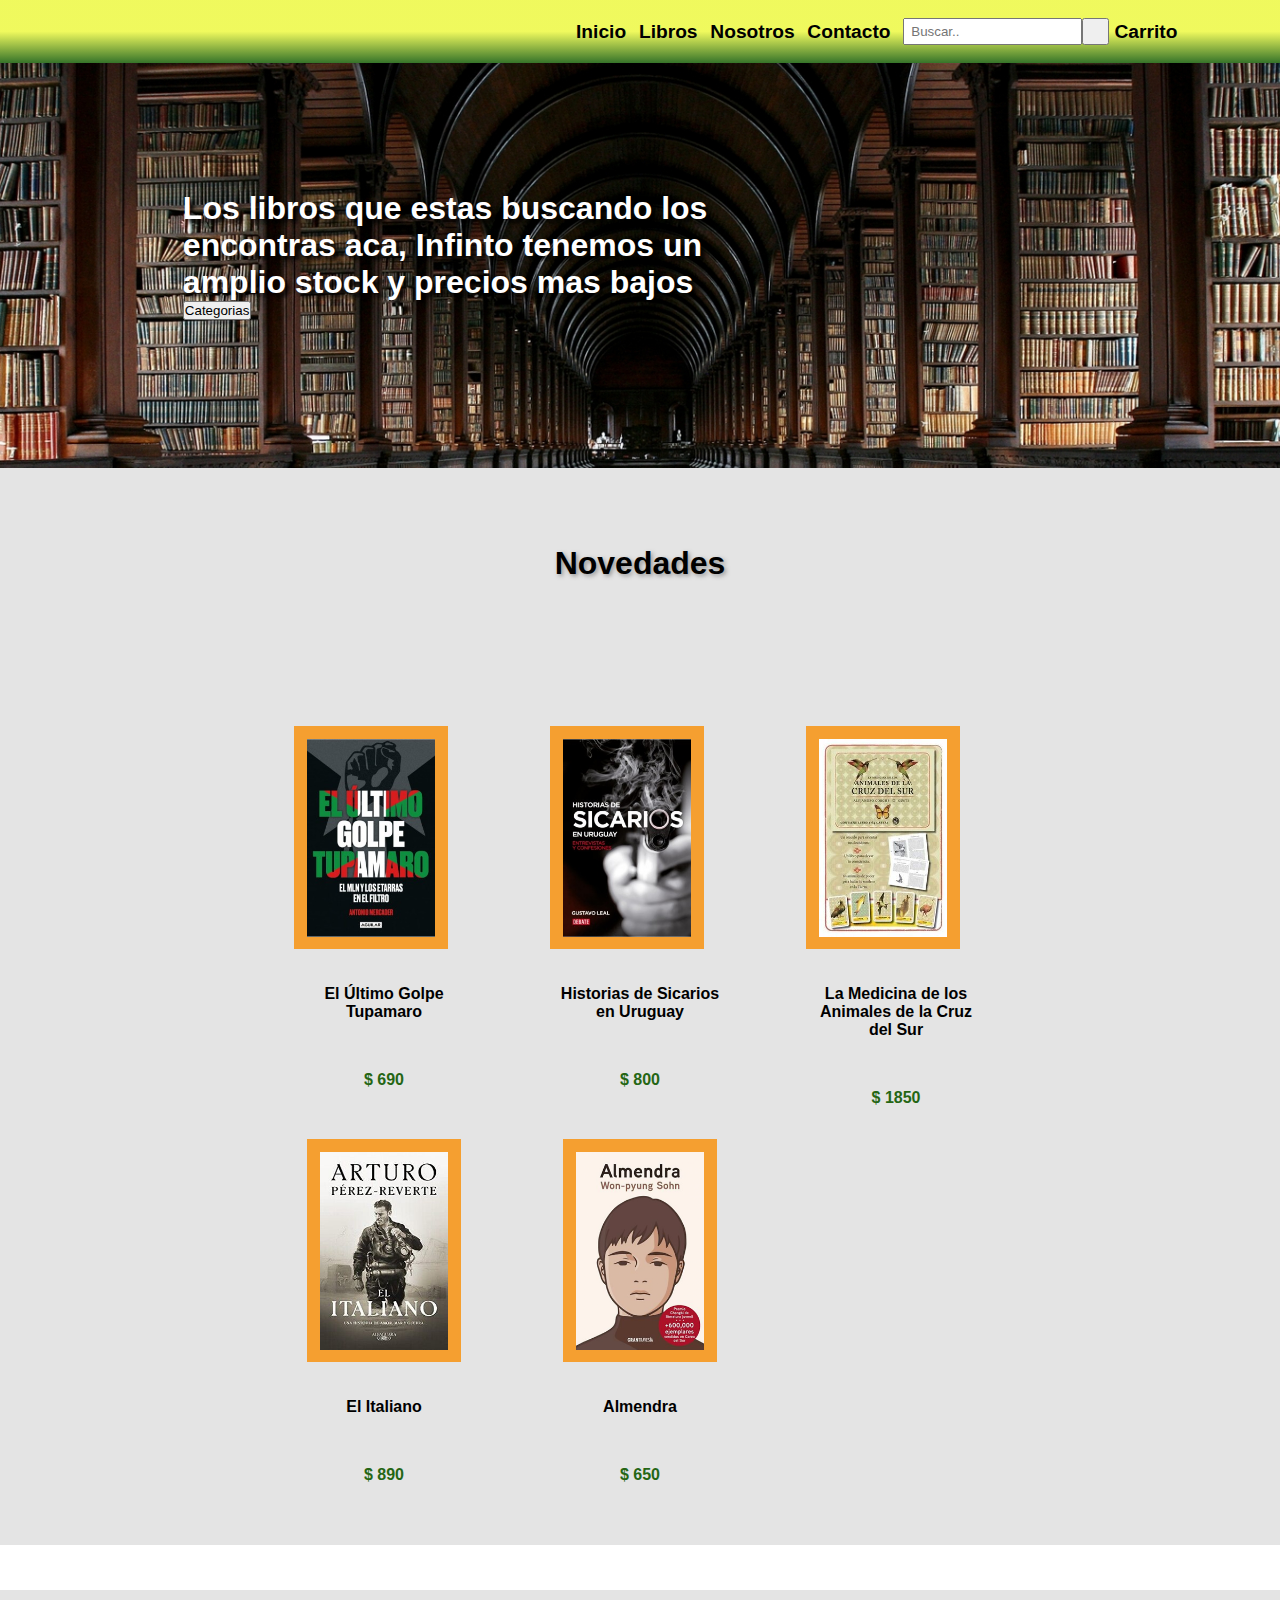
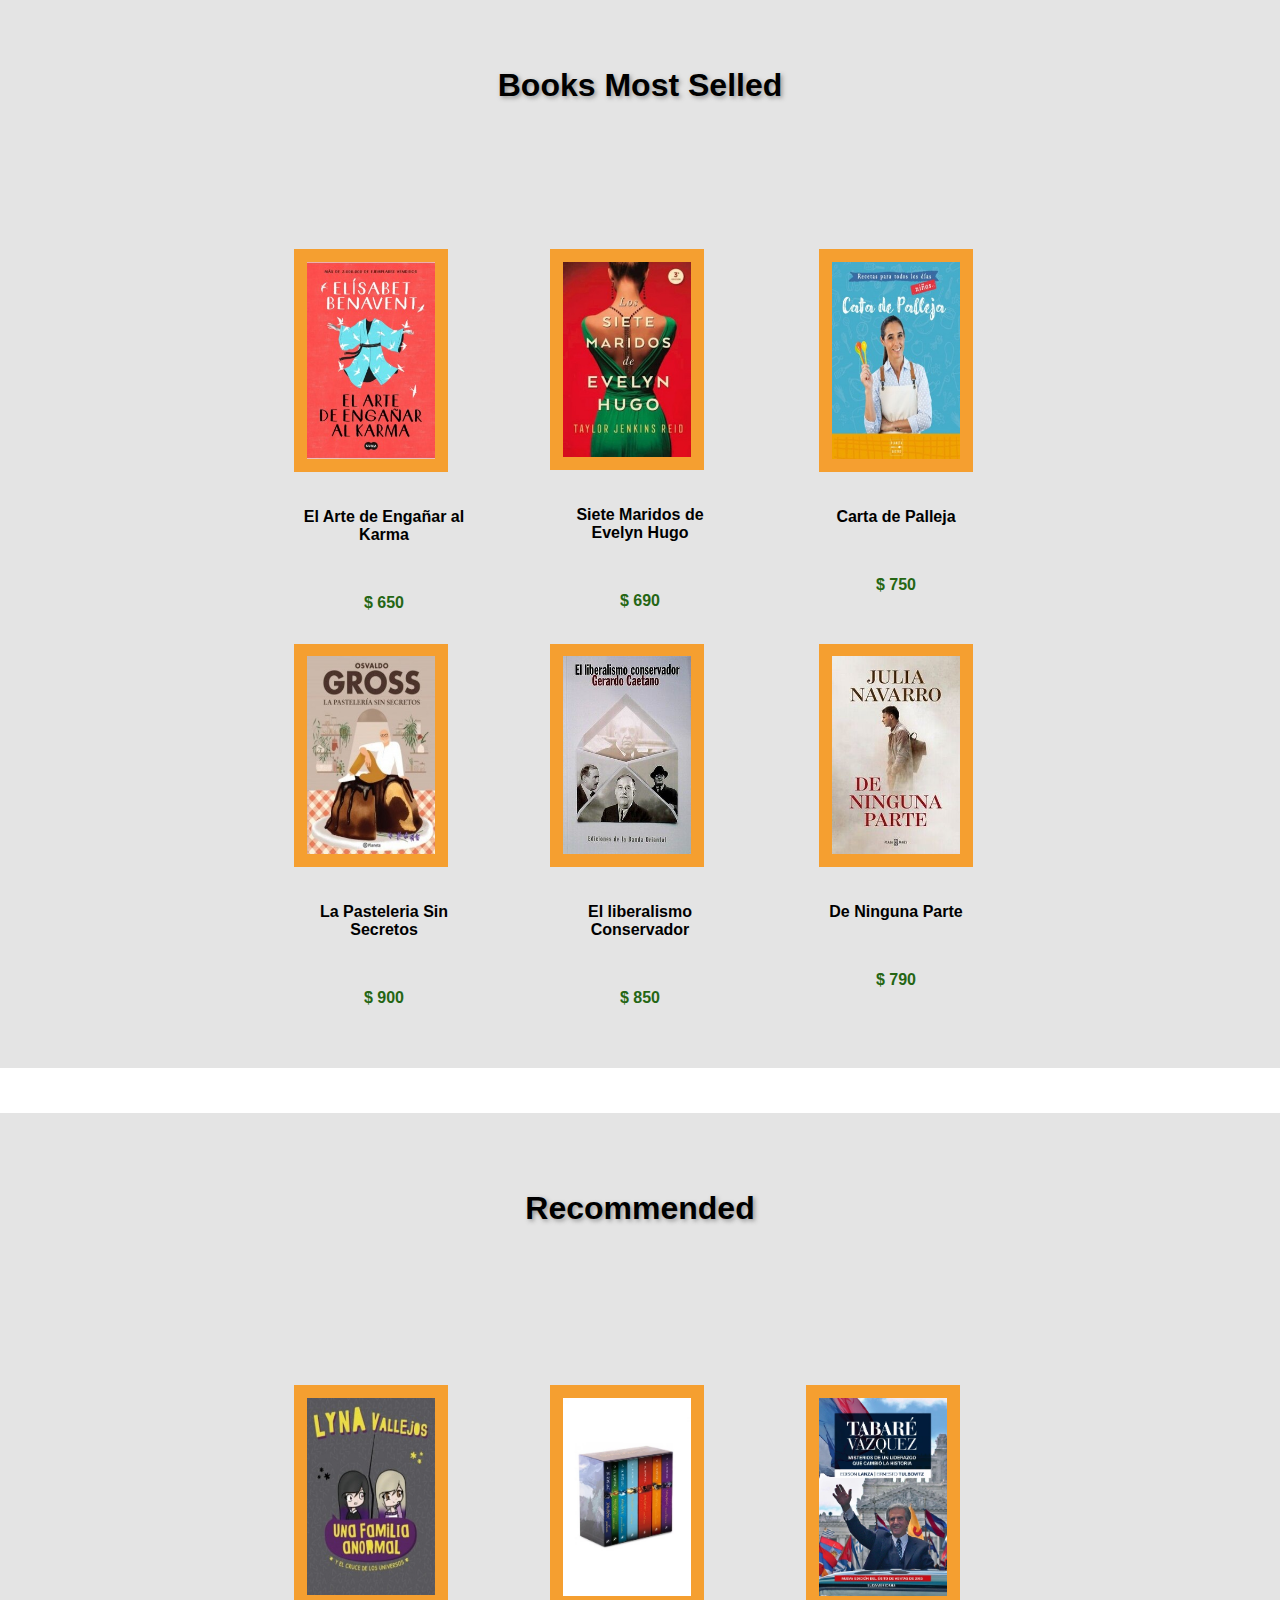
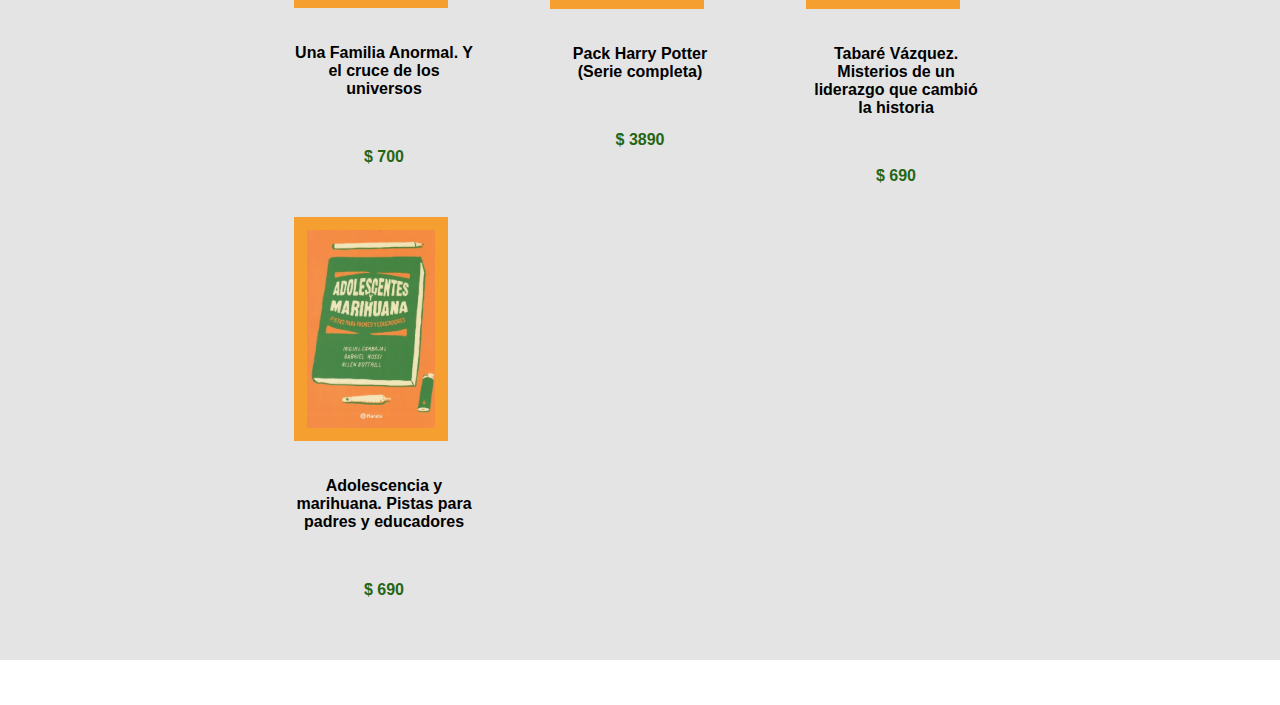
==== proyecto/index.html @ 517b2b52 "Update index.html" ====
<!DOCTYPE html>
<html lang="en">
    <head>
        <meta charset="UTF-8">
        <meta http-equiv="X-UA-Compatible" content="IE=edge">
        <meta name="viewport" content="width=device-width, initial-scale=1.0">
        <title>Libreria Infinito</title>
        <link rel="stylesheet" href="css/styles.css">


    </head>

    <body>
       
        <header>
            <nav  >
               <div id="container">
                    <a id="inicio"  href="">Inicio</a>
                    
                        <ul id="libros" href="">Libros 
                            <li> <a id="historia"  href="">Historia</a> </li>
                            <li> <a id="ciencia"   href="">Ciencias</a></li>
                            <li> <a id="musica"   href="">Musica</a></li>
                            <li> <a id="infantiles"   href="">Infantiles</a></li>
                            <li> <a id="arte"   href="">Arte</a></li>
                            <li> <a id="manga"  href="">Manga</a></li>
                        </ul>
                    <a id="nosotros" href="">Nosotros</a>
                    <a id="contacto" href="">Contacto</a>
                    <a id="carrito" href="">Carrito</a>

                    <input type="text" placeholder="Buscar.."name="" id="search-bar">
                    <button class="btn-srch"type="submit"></button>
                </div>
            </nav>
        
        </header>

        <main>

            <div> 
                <h1> Los libros que estas buscando los encontras aca, Infinto tenemos un amplio stock y precios mas bajos </h1>
                 <button id="categorias">Categorias</button>              
            </div>

        </main>

        <section id="new"  >
                    <h1 >Novedades</h1>

                    <div id="books-holder-new" >

                        <!-- <div id="book-1">
                            <img class="pad-style"  src="./miniaturas/libro1.jpg" alt="">
                            <br>
                            <span class="titulo"> libro 1 </span>
                        </div>
                     
                        <div id="book-2">
                            <img class="pad-style" src="./miniaturas/libro2.jpg" alt="" >
                            <br>
                            <span class="titulo"> libro 2 </span>
                        </div>
                        
                        <div id="book-3">
                            <img class="pad-style"  src="./miniaturas/libro3.jpg" alt="">
                            <br>
                            <span class="titulo"> libro 3 </span>
                        </div>

                        <div id="book-4">
                            <img class="pad-style" src="./miniaturas/libro4.jpg" alt="">
                            <br>
                            <span class="titulo"> libro 4 </span>
                        </div>
                        <div id="book-5">
                            <img  class="pad-style" src="./miniaturas/libro3.jpg" alt="">
                            <br>
                            <span class="titulo"> libro 3 </span>
                        </div>-->
                    </div>  
              

            
        </section>

        <section id="books-most">
             
                <h1 id="title-most"class="titulos">Books Most Selled</h1>

                <div id="books-holder-most" >
                    <!-- <div id="book-1">
                        <img class="pad-style"  src="./miniaturas/libro4.jpg" alt="">
                        <br>
                        <span class="titulo"> libro 4 </span>
                    </div>
                   
                    <div id="book-2">
                        <img  class="pad-style" src="./miniaturas/libro5.jpg" alt="" >
                        <br>
                        <span class="titulo"> libro 5 </span>
                    </div>
                   

                    <div id="book-3">
                        <img class="pad-style" src="./libro6.jpg" alt="">
                        <br>
                        <span class="titulo" > libro 6 </span>
                    </div>

                    <div id="book-4">
                        <img class="pad-style" src="./miniaturas/libro7.jpg" alt="">
                        <br>
                        <span class="titulo" > libro 7 </span>
                    </div> -->
                </div>
        </section>

        <section id="books-recommended" class="text"> 

            <h1 class="titulos">Recommended</h1>
            
            <div id="books-holder-recommended">

                <!-- <div  id="book-1" >
                    <img  class="pad-style" src="./miniaturas/libro4.jpg" alt="">
                    <br>
                    <span class="titulo" > libro 4 </span>
                </div>
               
                <div id="book-2">
                    <img  class="pad-style" src="./miniaturas/libro5.jpg" alt="" >
                    <br>
                    <span class="titulo"> libro 5 </span>
                </div>
               

                <div id="book-3" >
                    <img  class="pad-style" src="./libro6.jpg" alt="">
                    <br>
                    <span class="titulo"> libro 6 </span>
                </div>

                <div id="book-4" >
                    <img class="pad-style" src="./miniaturas/libro7.jpg" alt="">
                    <br>
                    <span class="titulo"> libro 7 </span>
                </div> -->
            </div>
        </section>


<script src="js/libros.js"></script>

<script>

const librosHolderNew = document.getElementById('books-holder-new');
const librosHolderMost = document.getElementById('books-holder-most')
const librosHolderRecommended = document.getElementById('books-holder-recommended')

librosHolderNew.innerHTML="";
librosHolderMost.innerHTML="";
librosHolderRecommended.innerHTML="";




  // id, titulo, descripcion, categoria, precio, stock
let libros =[
    new Libro(1, 'El Último Golpe Tupamaro','lorem ipsum','Historia Nacional',690,10,'newBook'),
    new Libro(2, 'El Arte de Engañar al Karma','lorem ipsum','Auto-ayuda',650,10,'mostSelledBook'),
    new Libro(3, 'Historias de Sicarios en Uruguay','lorem ipsum','Historia Nacional',800,20,'newBook'),
    new Libro(4, 'Siete Maridos de Evelyn Hugo','lorem ipsum','Drama',690,10,'mostSelledBook'),
    new Libro(5, 'Una Familia Anormal. Y el cruce de los universos','lorem ipsum','Juvenil/infantil',700,15,'recommendedBook'),
    new Libro(6, 'Carta de Palleja','lorem ipsum','Gastronomia',750,8,'mostSelledBook'),
    new Libro(7,'La Pasteleria Sin Secretos','lorem ipsum','Reposteria',900,8,'mostSelledBook'),
    new Libro(8,'El liberalismo Conservador','lorem ipsum','Historia Nacional',850,14,'mostSelledBook'),
    new Libro(9,'De Ninguna Parte','lorem ipsum','Narrativa',790,8,'mostSelledBook'),
    new Libro(10,'Pack Harry Potter (Serie completa)','La colección completa de los libros de Harry Potter'+ 'la saga más mágica de todos los tiempos.','Fantasía',3890,5,'recommendedBook'),
    new Libro(11,'Tabaré Vázquez. Misterios de un liderazgo que cambió la historia','La reedición actualizada de un libro fundamental para conocer la historia de uno de los líderes'+'políticos más importantes de las últimas décadas.','Biografia',690,10,'recommendedBook'),
    new Libro(12,'Adolescencia y marihuana. Pistas para padres y educadores','¿Qué pasa cuando los adolescentes consumen marihuana?','Ensayo',690,8,'recommendedBook'),
    new Libro(13,'La Medicina de los Animales de la Cruz del Sur','Un oráculo para orientar tus decisiones. Un libro para elevar tu conciencia'+'64 animales para poder hallar tu sendero en la Tierra.','Oraculo',1850,4,'newBook'),
    new Libro(14,'El Italiano','La Nueva Novela de Arturo Pérez-Reverte','Novela',890,12,'newBook'),
    new Libro(15,'Almendra','Una novela breve y lacerante en la que solo la empatía puede llevar a la esperanza.','Novela',650,8,'newBook'),

] 


  
  

     let librosNew= libros.filter(Libro => Libro.seccion =='newBook' )
            librosNew.forEach(librosNew => {
                librosHolderNew.innerHTML += librosNew.asInnerHTMLForBooks()}) 
            
        
       
         
    let librosMost= libros.filter(Libro => Libro.seccion =='mostSelledBook')
            librosMost.forEach(librosMost => {
                librosHolderMost.innerHTML += librosMost.asInnerHTMLForBooks()})


    let librosRecommended= libros.filter(Libro => Libro.seccion=='recommendedBook')
            librosRecommended.forEach(librosRecommended => {
                librosHolderRecommended.innerHTML += librosRecommended.asInnerHTMLForBooks()}) 


</script>

    </body>


</html>
---- proyecto/css/styles.css ----
* {
    margin: 0px;
    padding: 0px;
    box-sizing: border-box;
    font-family:'open sans', sans-serif;

}

body{

   width: 100%;
   height: 100%;

}

header{

    width: 100vw;
    height: 9vh;

    background-size: contain ;
    background: linear-gradient(180deg,rgba(236, 248, 60, 0.829)50% , rgb(54, 116, 42));


}

nav{
    float: right;
    display: grid;
    justify-items: center;
    width:90vw;
    height: 9vh;
    }


#inicio,#libros,#nosotros,#contacto,#carrito, ul li >a{


    color: black;
    font-weight: 600  ;

    text-decoration:none !important;
    list-style-type: none;
    text-align: center;

 }                     





 .titulo {
    color: black;
    font-weight:bold;
    text-align: center;

 }


#inicio{
   grid-column:2;
   grid-row: 2;
   align-self: center;
}

 #libros {

    grid-column: 3;
    grid-row: 2;
    align-self: center;
    display: block;
}
#nosotros{
    grid-column: 4;
    grid-row: 2;
    align-self: center;
    }

#contacto{
    grid-column: 5;
    grid-row: 2;
    align-self: center;
    }

 #search-bar{

     width: 14rem;
     padding: 6px;
     grid-column: 7 ;
     grid-row: 2;
     justify-self: flex-end;

    }

 .btn-srch{

     width: 2rem;
     height: 2rem;
     grid-column:8 ;
     grid-row: 2;                   
     align-self: center;

    }

 #carrito{
    grid-column: 9;
    grid-row: 2;
    align-self: center;

    }    

main {

    height: 57vh;
    width: 100vw;
    display: grid;
    grid-template-columns: 1fr 3fr 2fr  1fr;
    grid-template-rows: 5fr 8fr 3fr  ;
    color:#fff;
    background-image: url("images/background.jpg");
    background-repeat:no-repeat;
    background-attachment: fixed;
    background-position: center;






}

main > div {

    grid-row: 2;
    grid-column: 2 / span 1;

}



main  div >h1  {
     font-size: 2.5vw ;
     text-shadow: 4px 4px 4px black;
}

#container{
    height: 9vh;
    width: 80vw;
    display: grid;
    grid-template-columns: 2fr repeat(4, 1fr)  1.5fr 2fr 2rem .8fr;
    grid-template-rows: 1.5rem 2rem 1.5rem;
    position:relative ;

}

ul#libros > li {

    max-height: 0px;
    position: absolute;
    overflow: hidden;

}


ul#libros:hover #cat {


    overflow: visible;
    position: absolute;
    max-height: 800px;
    background-color: rgba(189, 163, 115, 0.76);
    padding: 8px 8px;
    border-color: 2px  black ;
    opacity: 0.9;
}


section{

height: auto;
width: 100vw; 
margin-bottom: 5vh;
}

#new {
   display: grid;
   grid-template-rows:1fr 4fr;
    padding: 5vh 20vw 5vh;                   
    background-color: #e4e4e4;                       


 }

 #books-holder-new {
    display: grid;
   grid-template-columns: repeat(5,1fr);
   justify-items: center;


 }


   div .titulo {
     display: grid;
     justify-items: center;
     margin: 1.5rem;

     max-width: 7vw;
     font-size: 1rem;

     } 

     div > .Precio{
        display: grid;
        justify-items: center;
        margin: 1rem 1.5rem ;

        max-width: 7vw;
        color: rgb(37, 102, 20);
        font-weight: 700;
        text-shadow:2px 2px 6px 2px, black ;
     }



#books-most{
    display: grid;
    grid-template-rows: 1fr 4fr;
    padding: 5vh 20vw 5vh;                       
    background-color: #e4e4e4;                       


}

#books-holder-most {
display: grid;
   grid-template-columns: repeat(5,1fr);
   justify-items: center;

}


#books-recommended{
    display: grid;
    grid-template-rows:1fr 4fr;
    padding: 5vh 20vw 5vh;                    
    background-color: #e4e4e4;                       

}
#books-holder-recommended {
    display: grid;
    grid-template-columns: repeat(5,1fr);
    justify-items: center;

}




div  > img {


height: auto;
width: 10vw;
padding: 1vw ;
background-color: rgb(245, 159, 48);


}
img{
width: 240px;
height: 370px;
}


.pad-style:hover{
transition: .2s;
box-shadow: 5px 10px 5px 5px rgba(110, 110, 110, 0.438);
}




section > h1{
    padding: 1vh 0vh;

    padding-top: 2rem ;
    margin-bottom: 1rem;
    text-align:center;
    text-shadow: 2px 2px 4px #4e4e4e81;

}





@media (max-width: 1300px ) {

            header{

                width: 100vw;
                height: 7vh;

                background-size: contain;}

                nav{
                                       
                    width:90vw;
                    height: 7vh;
                    }

            #container{
                height: 7vh;
                width: 20vw;
                
                grid-template-columns: 2fr repeat(4, 1fr)  1.5fr 2fr 2rem .8fr;
                grid-template-rows: 2vh 3vh 2vh;
                
                position:relative ;


            }
            #inicio,#libros,#nosotros,#contacto,#carrito, ul li >a{


                color: black;
                font-weight: 600;
                font-size: 1.5vw;

                text-decoration:none !important;
                list-style-type: none;
                text-align: center;
                margin-right: 1vw;

             }                     

            #search-bar{

                width: 14vw;
                padding: 6px;
                grid-column: 7 ;
                grid-row: 2;
                justify-self: flex-end;

               }

            .btn-srch{

                width: 3vh;
                height: 3vh;
                grid-column:8 ;
                grid-row: 2;                   
                align-self: center;

               }



            main{
                height: 45vh;
                background-image: url("images/back.jpg");
                background-position:bottom ;
                background-size:auto;
                background-attachment:fixed;
            }

             main  div >h1  {
                font-size: 2.5vw ;
                text-shadow: 4px 4px 4px black;
                 }


            div  >img {
                    height: auto;
                    width: 10vw;
                    padding: 1vw ;
                    background-color: rgb(245, 159, 48);

                    margin:1rem;


                }

            #books-holder-new {
                display: grid;
               grid-template-columns: repeat(3,1fr);
               justify-items: center;


             }




            #books-holder-most {
                display: grid;
                grid-template-columns: repeat(3,1fr);
                justify-items: center;

            }



            #books-holder-recommended {
                display: grid;
                grid-template-columns: repeat(3,1fr);
                justify-items: center;

            }

            div .titulo {
                display: grid;
                justify-items: center;

                margin:1rem;
                max-width: 14vw;
                font-size: 1rem;

                } 

            div > .Precio{
                   display: grid;
                   justify-items: center;
                   margin-bottom: 1rem;
                   
                   max-width: 15vw;
                   color: rgb(37, 102, 20);
                   font-weight: 700;
                   text-shadow:2px 2px 6px 2px, black ;
                }
                div  > img {


                    height: auto;
                    width: 12vw;
                    padding: 1vw ;
                    background-color: rgb(245, 159, 48);


                }
}

@media (max-width: 700px) {

    header{

        width: 100vw;
        height: 4vh;

        background-size: contain;
    }

        nav{
            float: right;
            width:150vw;
            height: 4vh;
            }

    #container{
        height: 9vh;
        width: 20vw;
        display: grid;
        grid-template-columns: 2fr repeat(4, 1fr)  1.5fr 2fr 2rem .8fr;
        grid-template-rows: 1vh 2vh 1vh;
        position:relative ;


    }
    #inicio,ul#libros,#nosotros,#contacto,#carrito, ul li >a{


        color: black;
        font-weight: 600;
        font-size: 2.5vw;

        text-decoration:none ;
        list-style-type: none;
        text-align: center;
        margin-right: 2vw;

     }                     

    #search-bar{

        width: 14vw;
        padding: 6px;
        grid-column: 7 ;
        grid-row: 2;
        justify-self: flex-end;

       }

    .btn-srch{

        width: 2vh;
        height: 2vh;
        grid-column:8 ;
        grid-row: 2;                   
        align-self: center;

       }



    main{
        height: 35vh;
        width: 100vw;
        background-image: url("images/bkg-t.jpg");
        background-position:top ;
        background-size:auto;
        background-attachment:fixed;
    }
    main  div >h1  {
        font-size: 3.5vw ;
        text-shadow: 4px 4px 4px black;
   }

    section{

        height: auto;
        width: 100vw; 
        margin-bottom: 2vh;
       }

       section > h1{
        padding: 1vh 0vh;

        padding-top: 1rem ;

        text-align:center;
        text-shadow: 2px 2px 4px #4e4e4e81;

    }

    #new{
        grid-template-rows:.7fr 4fr !important;
        padding: 0;
    }


    #books-most{
        grid-template-rows:.7fr 4fr !important;
    }
    #books-recommended{
        grid-template-rows:.7fr 4fr !important;
    }
    #books-holder-new {
       display: grid;
       grid-template-columns: repeat(2,1fr);
       justify-items: center;


     }



    #books-holder-most {
    display: grid;
       grid-template-columns: repeat(2,1fr);
       justify-items: center;

    }



    #books-holder-recommended {
        display: grid;
        grid-template-columns: repeat(2,1fr);
        justify-items: center;

    }

    div  > img {


        height: auto;
        width: 20vw;
        margin-left: 1rem;
        padding: 1vw ;
        background-color: rgb(245, 159, 48);


    }
    div .titulo {
        display: grid;
        justify-items: center;
        margin-bottom: .5rem;

        max-width: 20vw;
        font-size: .8rem;

        } 


        div > .Precio{
           display: grid;
           justify-items: center;
           margin-bottom: 1rem;
           margin-left: 1.5rem;
           max-width: 20vw;
           color: rgb(37, 102, 20);
           font-weight: 700;
           text-shadow:2px 2px 6px 2px, black ;
        }

}
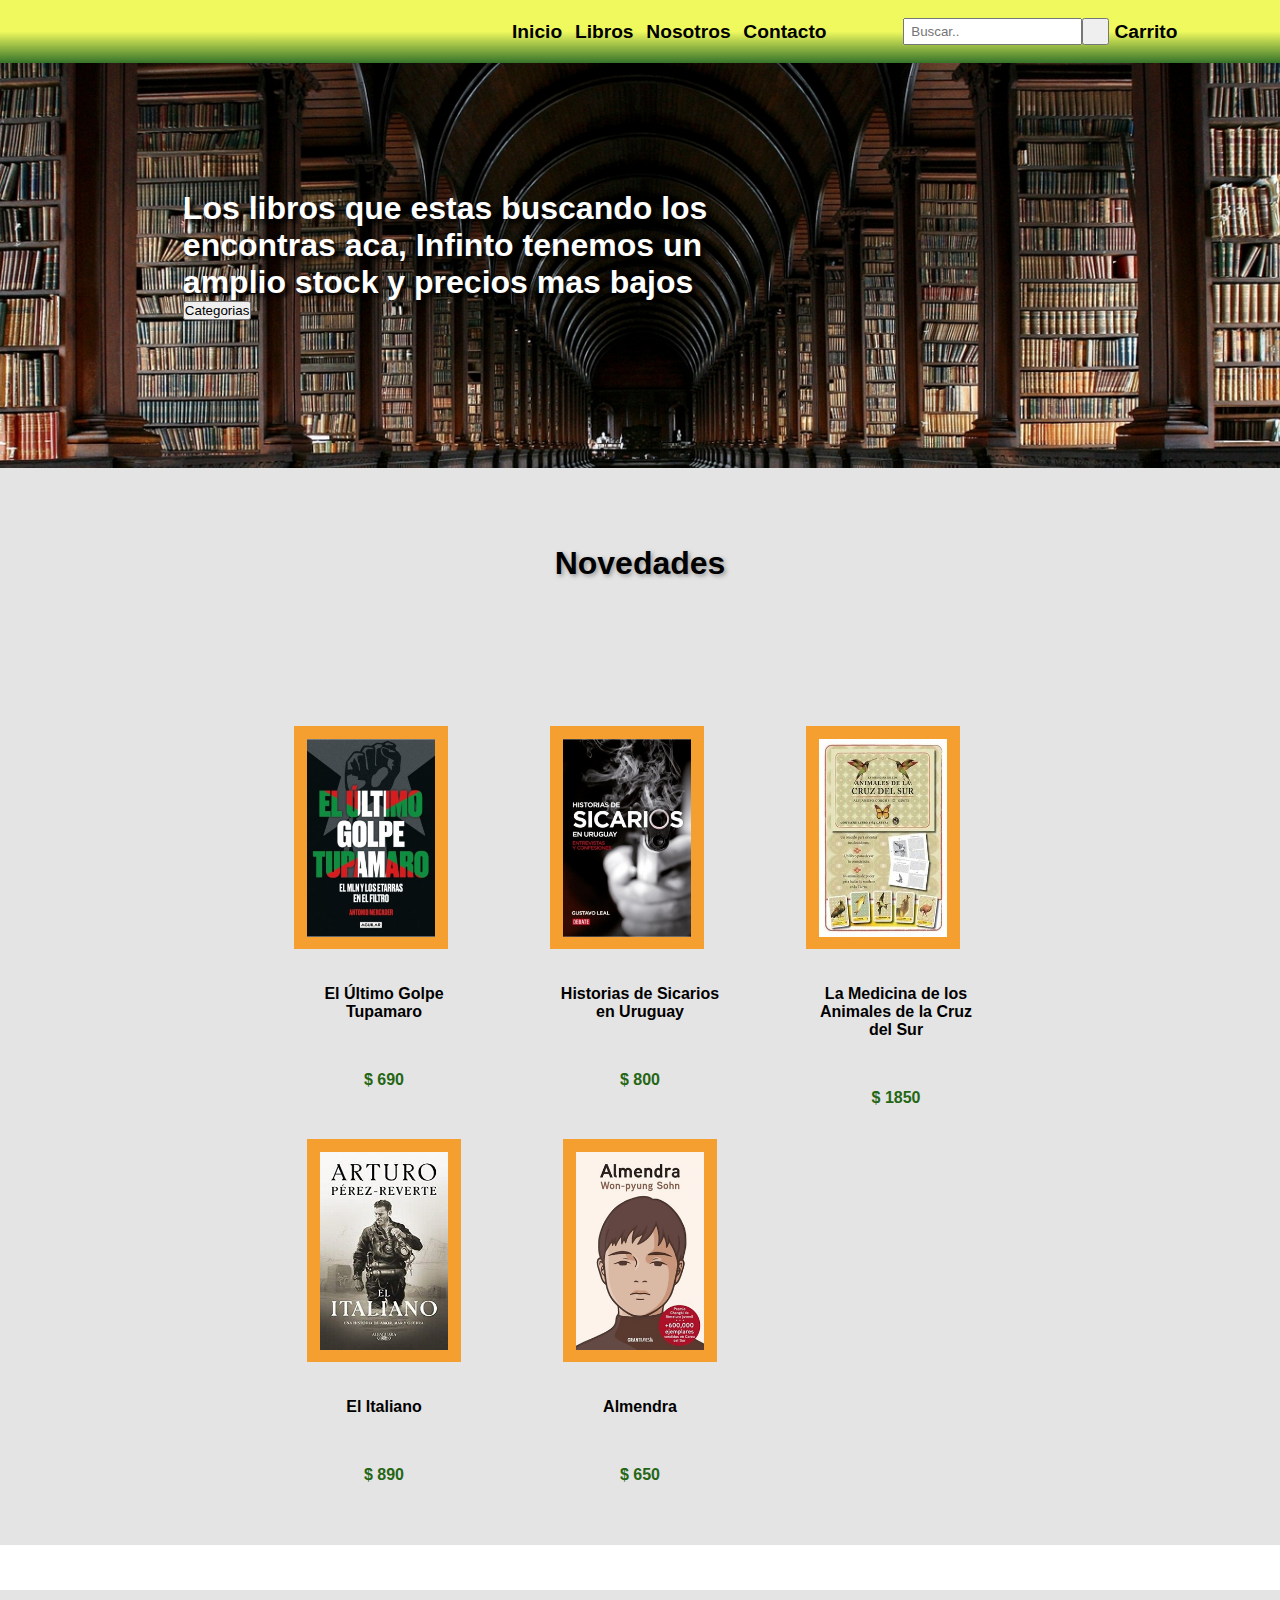
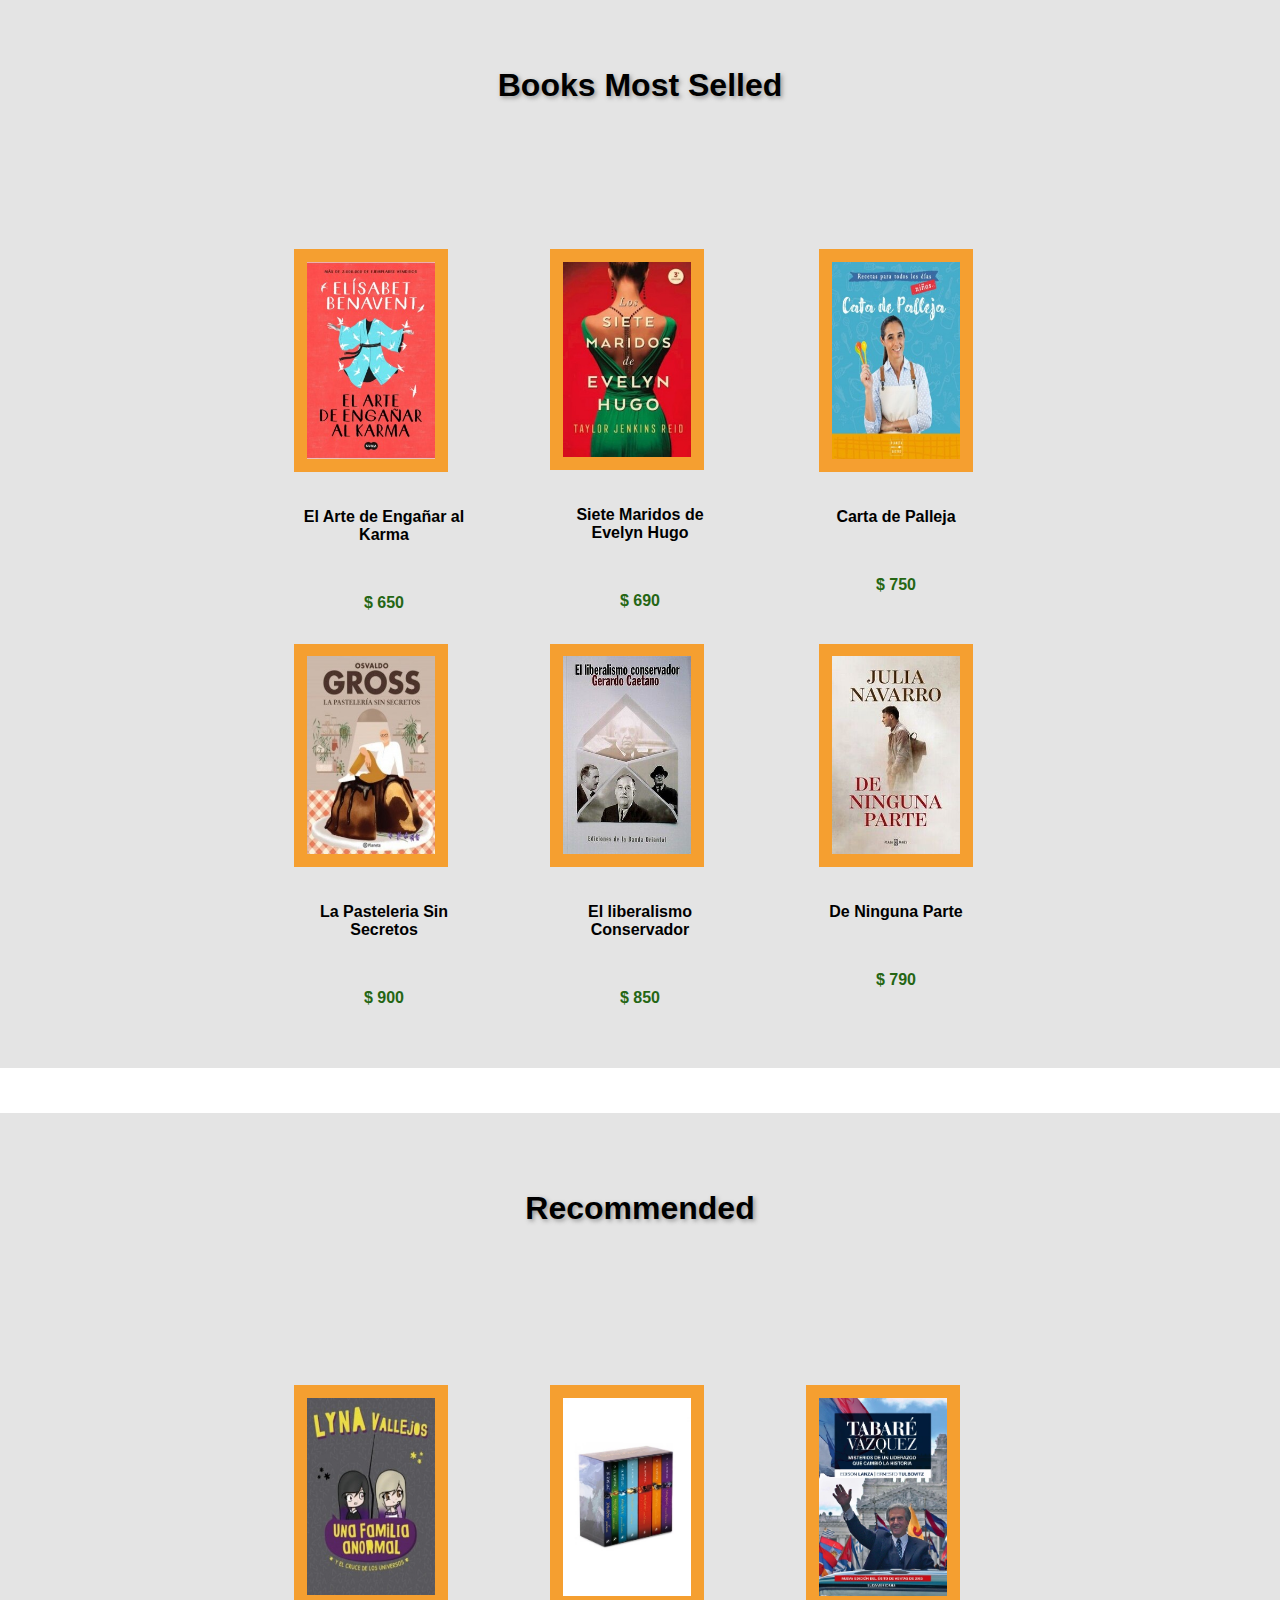
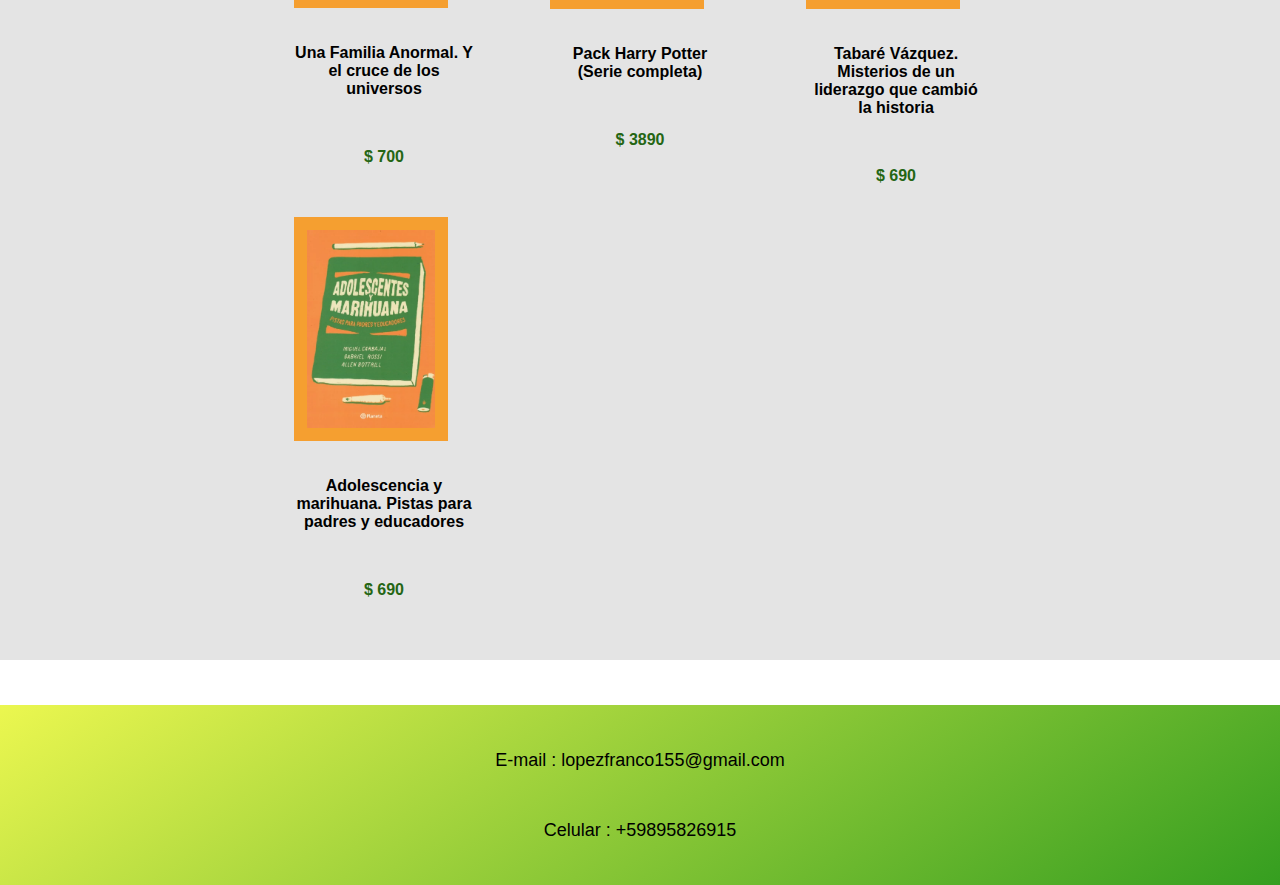
==== commit f70d6eed: "Add files via upload" ====
--- a/proyecto/index.html
+++ b/proyecto/index.html
@@ -122,13 +122,13 @@
             
             <div id="books-holder-recommended">
 
-                <!-- <div  id="book-1" >
-                    <img  class="pad-style" src="./miniaturas/libro4.jpg" alt="">
+                 <div  id="book-1" >
+                    <img  class="pad-style"   href="libro.html"  src="./miniaturas/libro4.jpg" alt="">
                     <br>
                     <span class="titulo" > libro 4 </span>
                 </div>
                
-                <div id="book-2">
+               <!-- <div id="book-2">
                     <img  class="pad-style" src="./miniaturas/libro5.jpg" alt="" >
                     <br>
                     <span class="titulo"> libro 5 </span>
@@ -148,7 +148,14 @@
                 </div> -->
             </div>
         </section>
-
+        <footer>
+           
+            <span>E-mail : lopezfranco155@gmail.com</span>
+
+            <span>Celular : +59895826915</span>
+
+        </footer>
+        
 
 <script src="js/libros.js"></script>
 
@@ -157,6 +164,8 @@
 const librosHolderNew = document.getElementById('books-holder-new');
 const librosHolderMost = document.getElementById('books-holder-most')
 const librosHolderRecommended = document.getElementById('books-holder-recommended')
+const libroHolderBook = document.getElementById('holder-book')
+
 
 librosHolderNew.innerHTML="";
 librosHolderMost.innerHTML="";
@@ -206,9 +215,11 @@
                 librosHolderRecommended.innerHTML += librosRecommended.asInnerHTMLForBooks()}) 
 
 
+    
+
 </script>
 
     </body>
 
 
-</html>
+</html>--- a/proyecto/css/styles.css
+++ b/proyecto/css/styles.css
@@ -290,8 +290,24 @@
     text-shadow: 2px 2px 4px #4e4e4e81;
 
 }
-
-
+footer{
+    display: flex;
+    flex-direction: column;
+    justify-content: space-around;
+    align-items: center;
+    font-family:'open sans', sans-serif;
+    font-size: 2vh;
+    height: 20vh;
+    width: 100vw;
+    background: linear-gradient(147deg,rgba(231, 245, 43, 0.829)0% , rgb(53, 158, 32)); 
+    padding: 20px 0px;
+    border-top: rgba(0, 0, 0, 0.842);
+}
+
+a {
+    text-decoration: none;
+    
+}
 
 
 
@@ -306,13 +322,13 @@
 
                 nav{
                                        
-                    width:90vw;
+                    width:70vw;
                     height: 7vh;
                     }
 
             #container{
                 height: 7vh;
-                width: 20vw;
+                width: 50vw;
                 
                 grid-template-columns: 2fr repeat(4, 1fr)  1.5fr 2fr 2rem .8fr;
                 grid-template-rows: 2vh 3vh 2vh;
@@ -339,6 +355,7 @@
 
                 width: 14vw;
                 padding: 6px;
+                margin-left:4rem ;
                 grid-column: 7 ;
                 grid-row: 2;
                 justify-self: flex-end;
@@ -452,6 +469,7 @@
     }
 
         nav{
+           
             float: right;
             width:150vw;
             height: 4vh;
@@ -461,9 +479,10 @@
         height: 9vh;
         width: 20vw;
         display: grid;
-        grid-template-columns: 2fr repeat(4, 1fr)  1.5fr 2fr 2rem .8fr;
-        grid-template-rows: 1vh 2vh 1vh;
+        grid-template-columns: 1fr repeat(4, 1fr) 1rem  15vw 2vh 5rem;
+        grid-template-rows: 1vh 2.5vh 1vh;
         position:relative ;
+        align-items:center;
 
 
     }
@@ -483,8 +502,10 @@
 
     #search-bar{
 
-        width: 14vw;
+        width: 15vw;
+        height: 2vh;
         padding: 6px;
+        
         grid-column: 7 ;
         grid-row: 2;
         justify-self: flex-end;
@@ -498,17 +519,20 @@
         grid-column:8 ;
         grid-row: 2;                   
         align-self: center;
+      
 
        }
-
+    #carrito{
+        grid-column: 9 !important;
+    }
 
 
     main{
         height: 35vh;
         width: 100vw;
         background-image: url("images/bkg-t.jpg");
-        background-position:top ;
-        background-size:auto;
+        background-position:center ;
+        background-size:cover;
         background-attachment:fixed;
     }
     main  div >h1  {
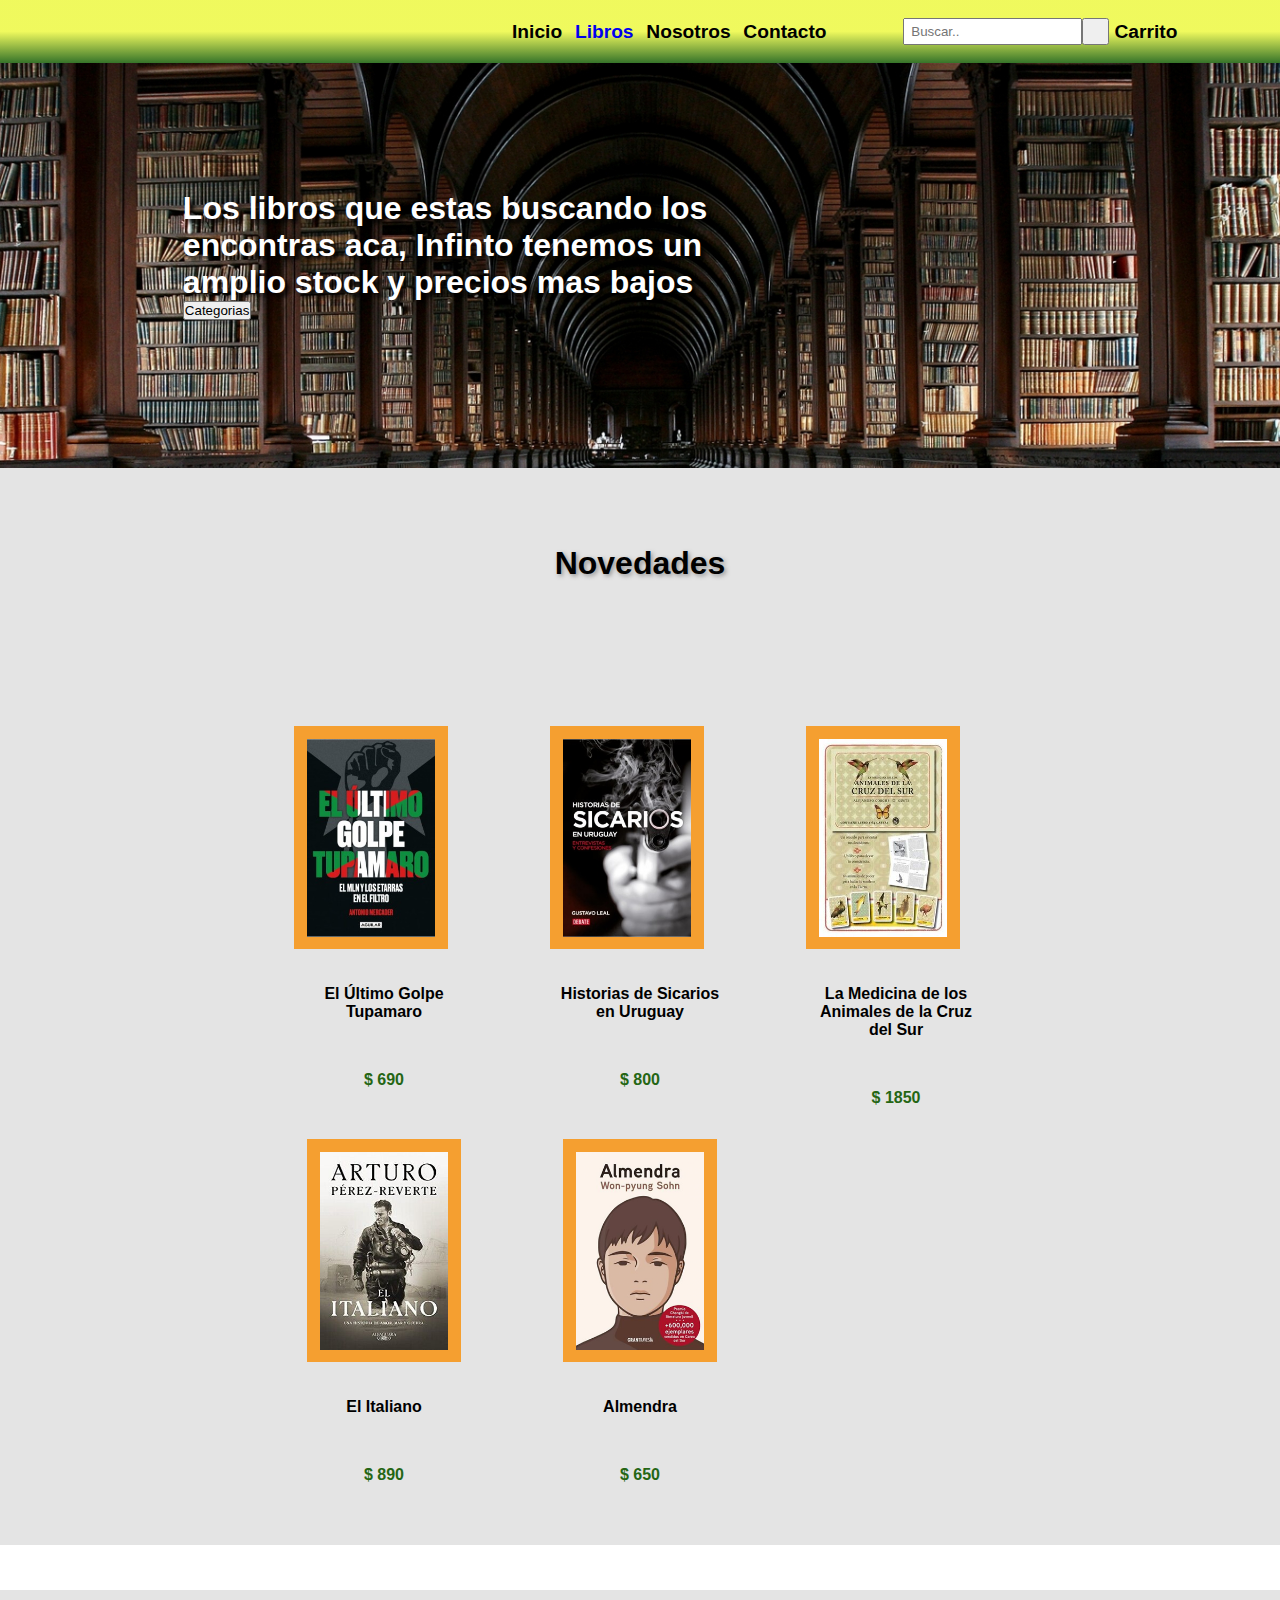
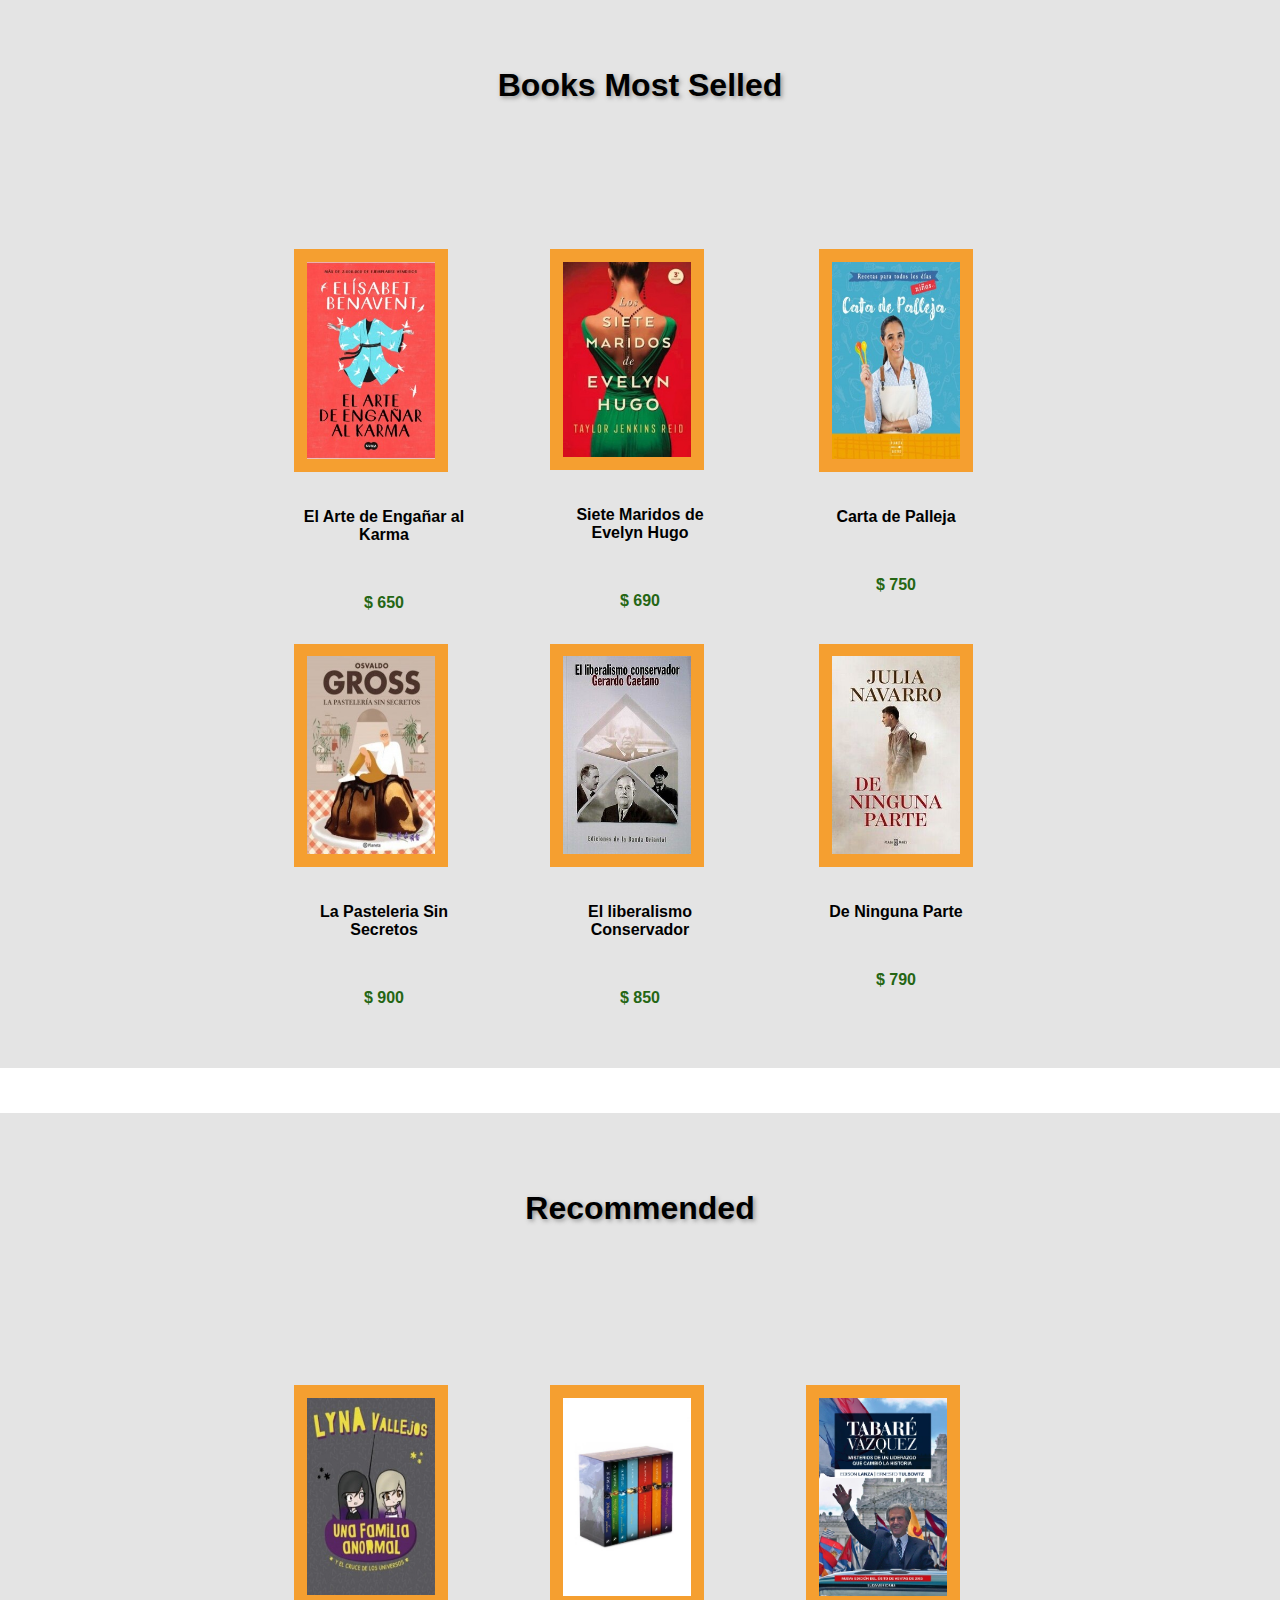
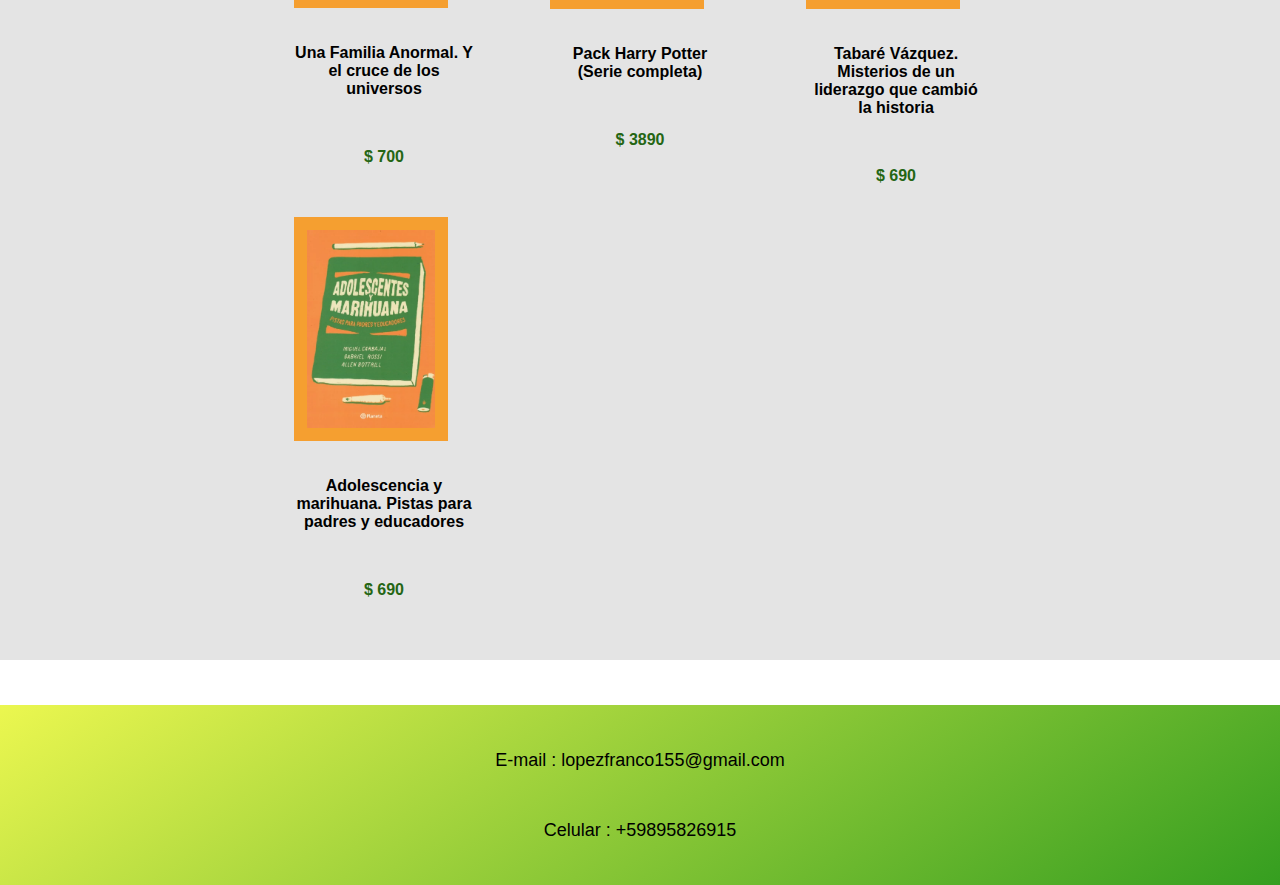
==== commit 1cb12b55: "Update index.html" ====
--- a/proyecto/index.html
+++ b/proyecto/index.html
@@ -17,7 +17,7 @@
                <div id="container">
                     <a id="inicio"  href="">Inicio</a>
                     
-                        <ul id="libros" href="">Libros 
+                         <ul id="libros" ><a href="libro1.html">Libros </a> 
                             <li> <a id="historia"  href="">Historia</a> </li>
                             <li> <a id="ciencia"   href="">Ciencias</a></li>
                             <li> <a id="musica"   href="">Musica</a></li>
@@ -222,4 +222,4 @@
     </body>
 
 
-</html>+</html>
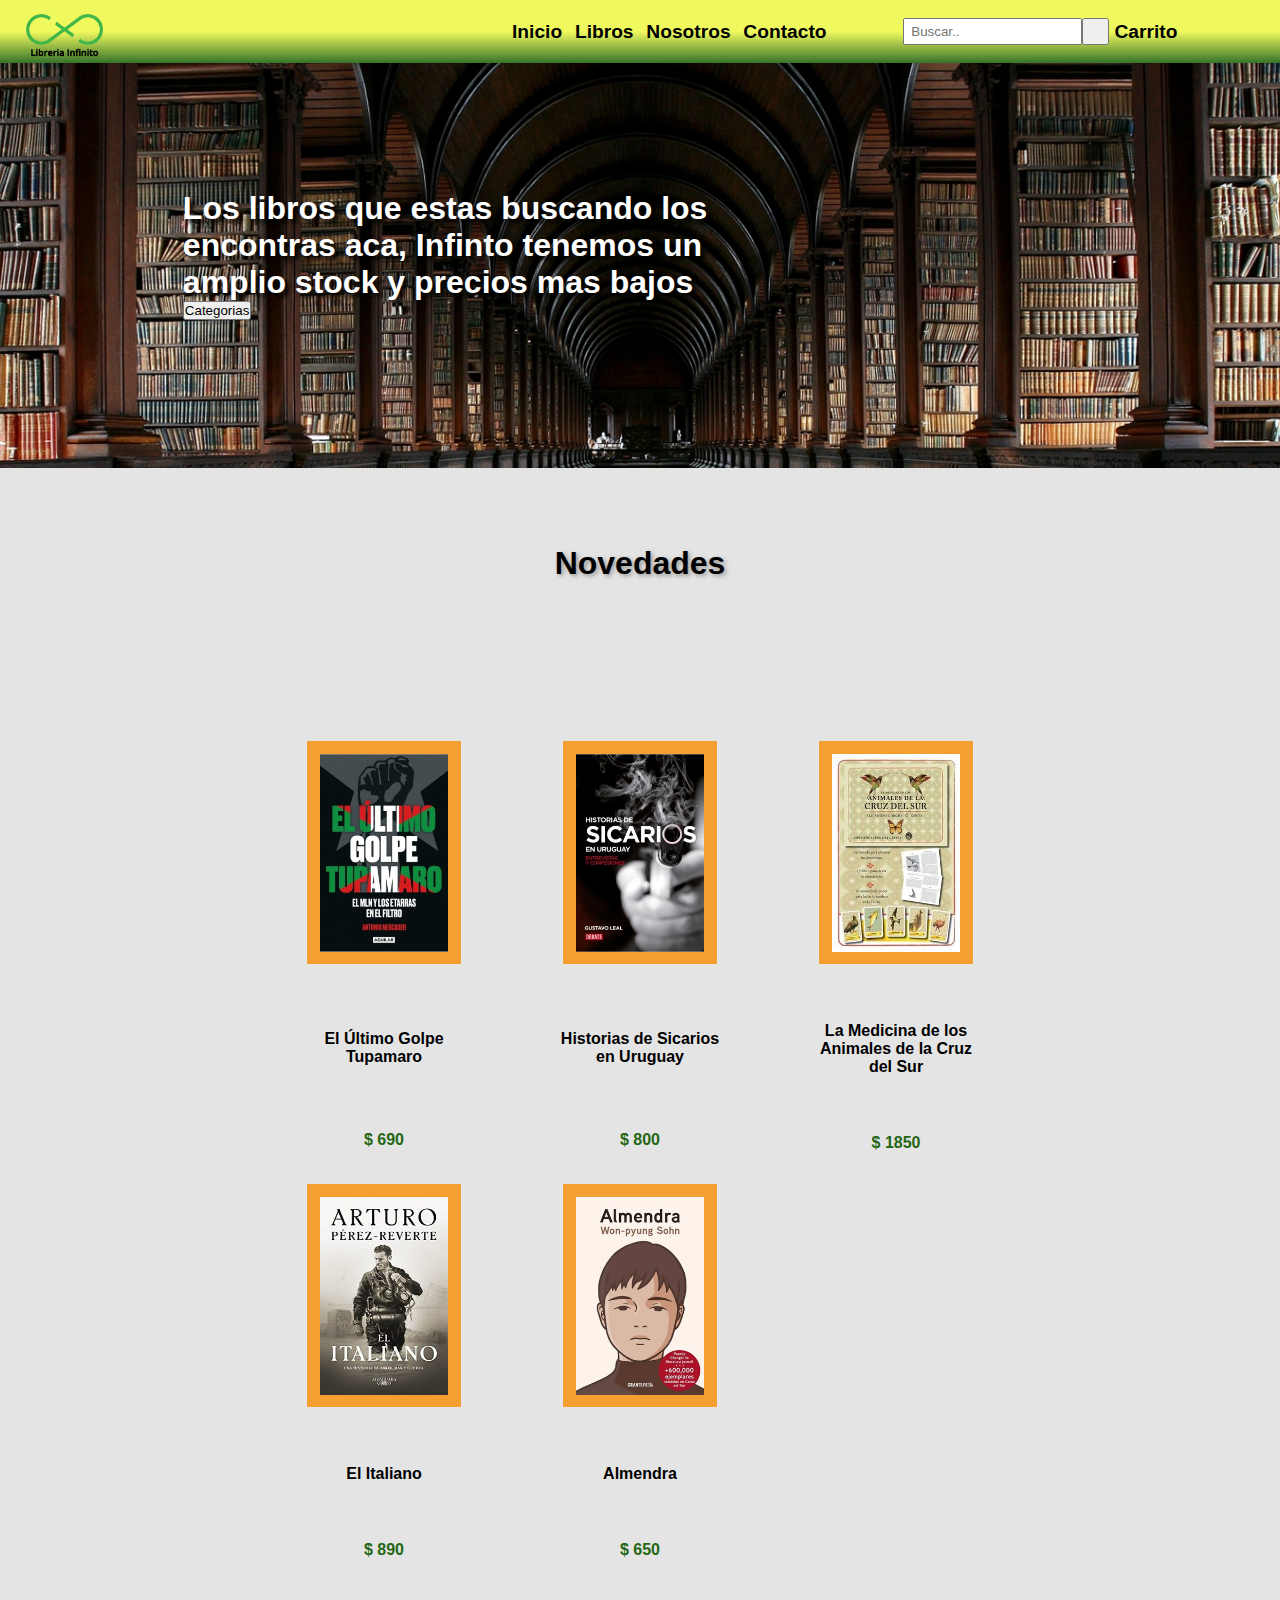
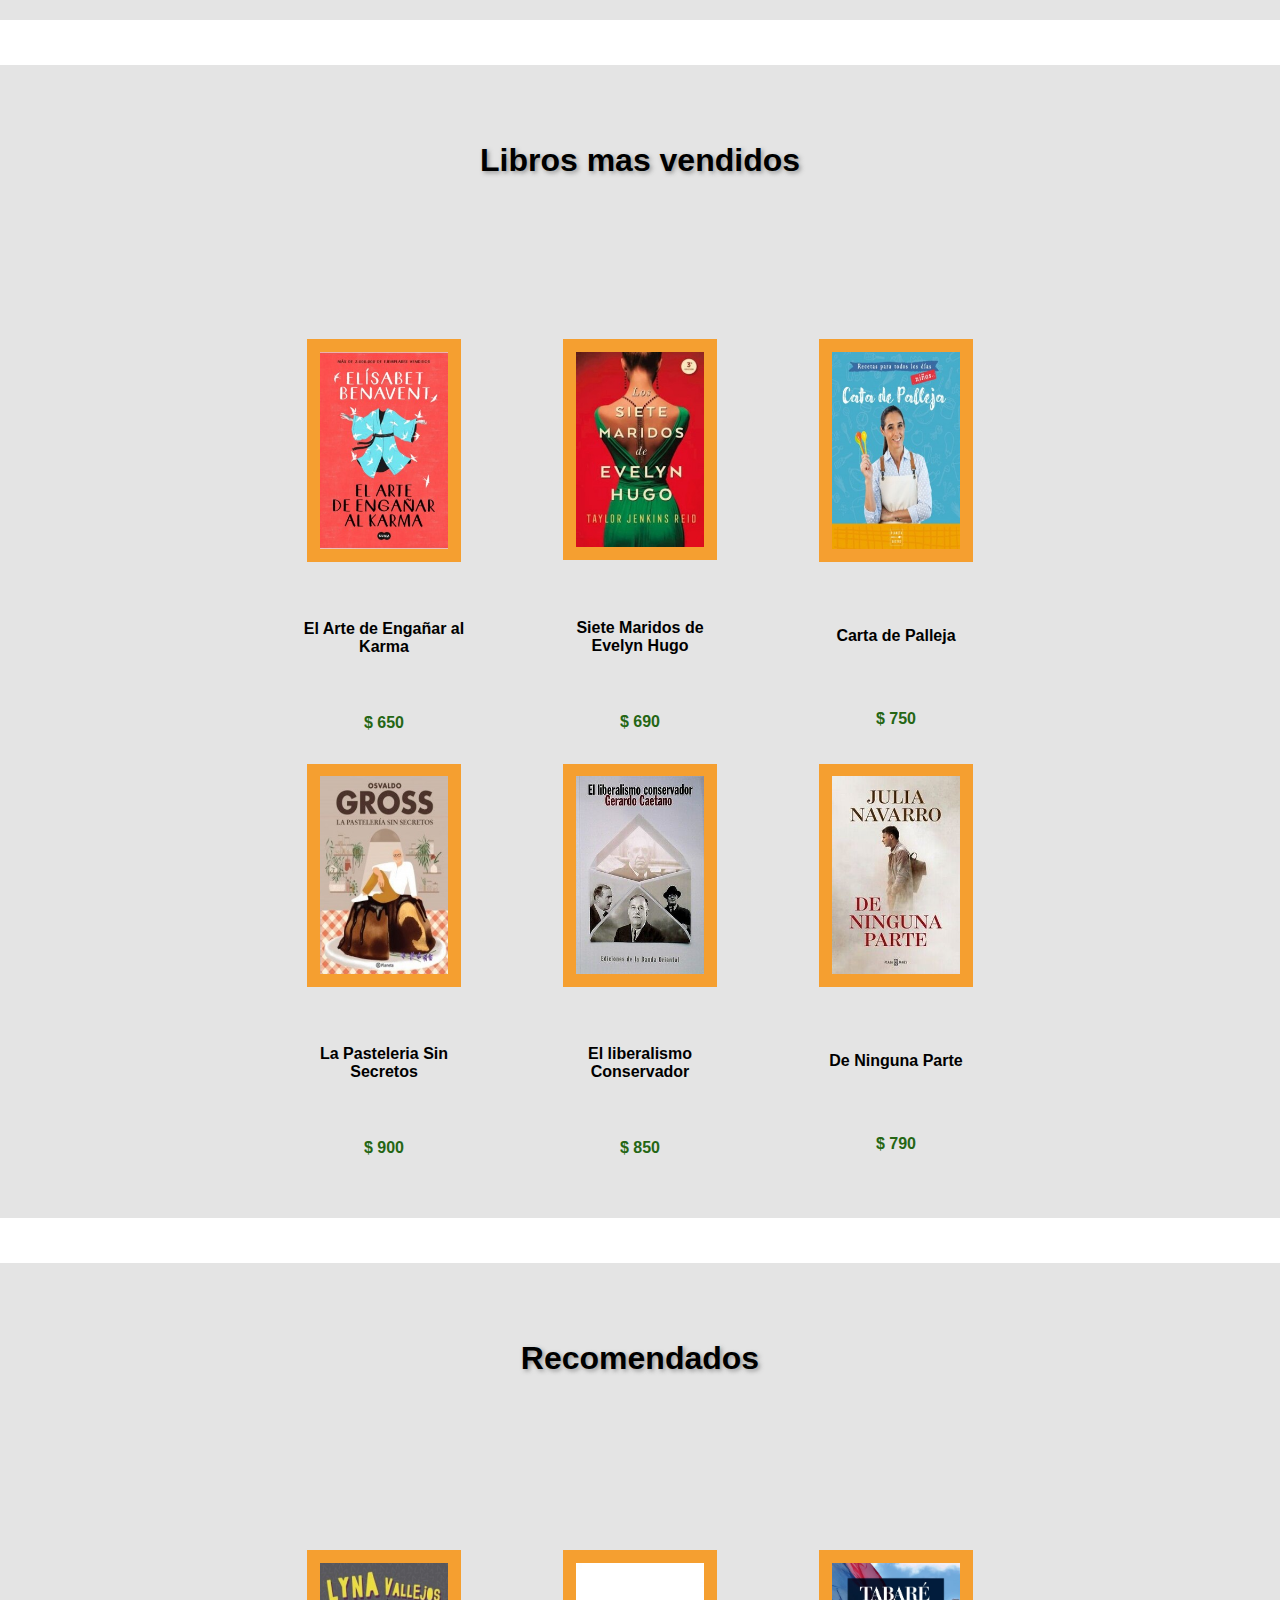
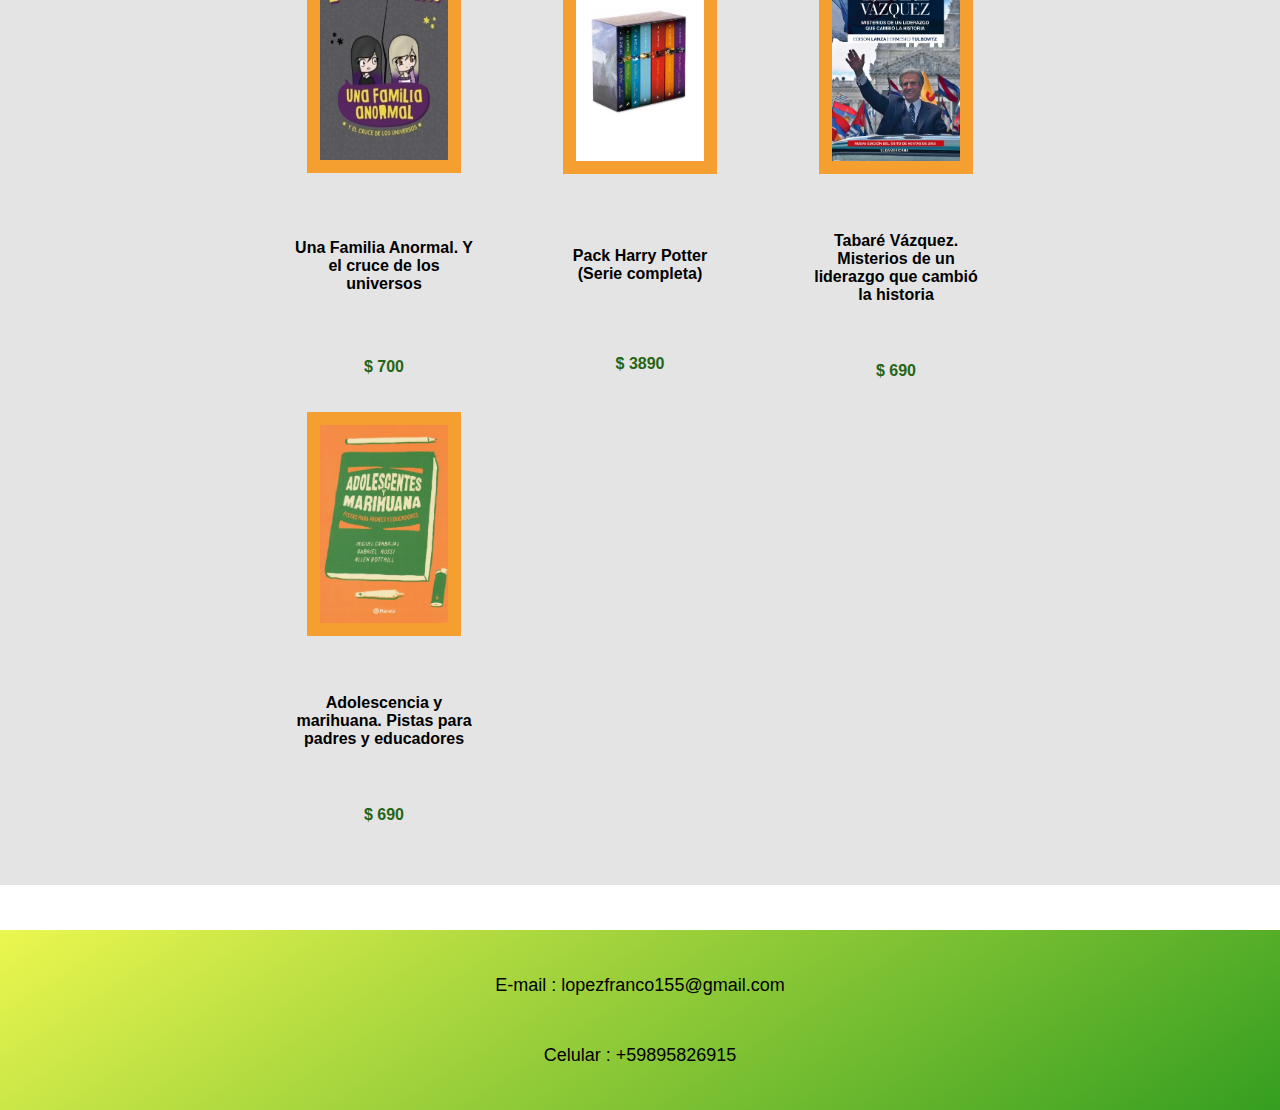
==== commit 778bc53c: "Add files via upload" ====
--- a/proyecto/index.html
+++ b/proyecto/index.html
@@ -11,25 +11,40 @@
     </head>
 
     <body>
-       
+
+      <header id="header-logo"><img id="logo" src="./css/images/logo.png" alt=""></header>
+
         <header>
+        
+                <img id="logo" src="./css/images/logo.png" alt="">
+            
             <nav  >
                <div id="container">
-                    <a id="inicio"  href="">Inicio</a>
-                    
-                         <ul id="libros" ><a href="libro1.html">Libros </a> 
-                            <li> <a id="historia"  href="">Historia</a> </li>
-                            <li> <a id="ciencia"   href="">Ciencias</a></li>
-                            <li> <a id="musica"   href="">Musica</a></li>
-                            <li> <a id="infantiles"   href="">Infantiles</a></li>
-                            <li> <a id="arte"   href="">Arte</a></li>
-                            <li> <a id="manga"  href="">Manga</a></li>
-                        </ul>
+
+               
+
+                 <a id="inicio"  href="">Inicio</a> 
+                        
+                      
+                            <a id="libros"href="libro1.html">Libros </a>
+                                <!-- <li> <a id="historia"  href="">Historia</a> </li>
+                                <li> <a id="ciencia"   href="">Ciencias</a></li>
+                                <li> <a id="musica"   href="">Musica</a></li>
+                                <li> <a id="infantiles"   href="">Infantiles</a></li>
+                                <li> <a id="arte"   href="">Arte</a></li>
+                                <li> <a id="manga"  href="">Manga</a></li>
+                                 -->
+                           
+                     
+                      
                     <a id="nosotros" href="">Nosotros</a>
                     <a id="contacto" href="">Contacto</a>
                     <a id="carrito" href="">Carrito</a>
-
-                    <input type="text" placeholder="Buscar.."name="" id="search-bar">
+                   
+                    
+                        <input type="text" placeholder="Buscar.."name="" id="search-bar">
+                                
+                    
                     <button class="btn-srch"type="submit"></button>
                 </div>
             </nav>
@@ -86,7 +101,7 @@
 
         <section id="books-most">
              
-                <h1 id="title-most"class="titulos">Books Most Selled</h1>
+                <h1 id="title-most"class="titulos">Libros mas vendidos</h1>
 
                 <div id="books-holder-most" >
                     <!-- <div id="book-1">
@@ -118,17 +133,17 @@
 
         <section id="books-recommended" class="text"> 
 
-            <h1 class="titulos">Recommended</h1>
+            <h1 class="titulos">Recomendados</h1>
             
             <div id="books-holder-recommended">
 
-                 <div  id="book-1" >
+                <!--  <div  id="book-1" >
                     <img  class="pad-style"   href="libro.html"  src="./miniaturas/libro4.jpg" alt="">
                     <br>
                     <span class="titulo" > libro 4 </span>
                 </div>
                
-               <!-- <div id="book-2">
+                <div id="book-2">
                     <img  class="pad-style" src="./miniaturas/libro5.jpg" alt="" >
                     <br>
                     <span class="titulo"> libro 5 </span>
@@ -222,4 +237,4 @@
     </body>
 
 
-</html>
+</html>--- a/proyecto/css/styles.css
+++ b/proyecto/css/styles.css
@@ -19,10 +19,25 @@
     height: 9vh;
 
     background-size: contain ;
-    background: linear-gradient(180deg,rgba(236, 248, 60, 0.829)50% , rgb(54, 116, 42));
-
-
-}
+    background: linear-gradient(180deg,rgba(236, 248, 60, 0.829)50% ,rgb(54, 116, 42));
+
+
+}
+
+header #logo{
+    
+    width: fit-content;
+    
+    height: 5vh;
+   margin-top: 1.5vh;
+   margin-left: 2vw;
+   
+
+}
+#header-logo{
+display: none;
+}
+
 
 nav{
     float: right;
@@ -43,7 +58,10 @@
     list-style-type: none;
     text-align: center;
 
- }                     
+ }                  
+ a{
+     color: black;
+ }   
 
 
 
@@ -69,6 +87,7 @@
     grid-row: 2;
     align-self: center;
     display: block;
+    
 }
 #nosotros{
     grid-column: 4;
@@ -85,11 +104,17 @@
  #search-bar{
 
      width: 14rem;
+     height: 2rem;
      padding: 6px;
      grid-column: 7 ;
      grid-row: 2;
      justify-self: flex-end;
 
+    }
+    header >img{
+        
+        height: 7vh;
+        width: auto;
     }
 
  .btn-srch{
@@ -175,18 +200,18 @@
 }
 
 
-section{
-
-height: auto;
-width: 100vw; 
-margin-bottom: 5vh;
-}
-
-#new {
-   display: grid;
-   grid-template-rows:1fr 4fr;
-    padding: 5vh 20vw 5vh;                   
-    background-color: #e4e4e4;                       
+    section{
+
+        height: auto;
+        width: 100vw; 
+        margin-bottom: 5vh;
+    }
+
+    #new {
+        display: grid;
+        grid-template-rows:1fr 4fr;
+        padding: 5vh 20vw 5vh;                   
+        background-color: #e4e4e4;                       
 
 
  }
@@ -195,7 +220,6 @@
     display: grid;
    grid-template-columns: repeat(5,1fr);
    justify-items: center;
-
 
  }
 
@@ -265,13 +289,17 @@
 padding: 1vw ;
 background-color: rgb(245, 159, 48);
 
-
-}
-img{
-width: 240px;
-height: 370px;
-}
-
+}
+    img{
+        width: 240px;
+        height: 370px;
+    }   
+
+div > div{
+    display: grid;
+    justify-content: center;
+    justify-items: center;
+}
 
 .pad-style:hover{
 transition: .2s;
@@ -306,6 +334,7 @@
 
 a {
     text-decoration: none;
+    color:black
     
 }
 
@@ -319,6 +348,8 @@
                 height: 7vh;
 
                 background-size: contain;}
+
+                
 
                 nav{
                                        
@@ -337,7 +368,9 @@
 
 
             }
-            #inicio,#libros,#nosotros,#contacto,#carrito, ul li >a{
+
+        
+            #inicio,#libros,#nosotros,#contacto,#carrito, nav ul li >a{
 
 
                 color: black;
@@ -354,6 +387,7 @@
             #search-bar{
 
                 width: 14vw;
+                height: 3vh;
                 padding: 6px;
                 margin-left:4rem ;
                 grid-column: 7 ;
@@ -399,6 +433,8 @@
 
                 }
 
+              
+
             #books-holder-new {
                 display: grid;
                grid-template-columns: repeat(3,1fr);
@@ -430,7 +466,7 @@
                 display: grid;
                 justify-items: center;
 
-                margin:1rem;
+               
                 max-width: 14vw;
                 font-size: 1rem;
 
@@ -456,7 +492,7 @@
 
 
                 }
-}
+                
 
 @media (max-width: 700px) {
 
@@ -468,6 +504,25 @@
         background-size: contain;
     }
 
+    header > img{
+        display: none;
+    }
+    
+    #header-logo{
+        display: flex;
+        justify-content: center;
+        align-items: center;
+        width: 100vw;
+        height: 9vh;
+        background-size: contain ;
+        background: linear-gradient(180deg,rgba(236, 248, 60, 0.829)50% ,rgb(54, 116, 42));
+                    }
+
+    #header-logo > img{
+            display: flex;
+            margin: 0px;;
+                
+        }
         nav{
            
             float: right;
@@ -486,7 +541,7 @@
 
 
     }
-    #inicio,ul#libros,#nosotros,#contacto,#carrito, ul li >a{
+    #inicio,#libros,#nosotros,#contacto,#carrito, ul li >a{
 
 
         color: black;
@@ -522,6 +577,7 @@
       
 
        }
+
     #carrito{
         grid-column: 9 !important;
     }
@@ -535,6 +591,7 @@
         background-size:cover;
         background-attachment:fixed;
     }
+
     main  div >h1  {
         font-size: 3.5vw ;
         text-shadow: 4px 4px 4px black;
@@ -603,9 +660,9 @@
         margin-left: 1rem;
         padding: 1vw ;
         background-color: rgb(245, 159, 48);
-
-
-    }
+    }
+
+    
     div .titulo {
         display: grid;
         justify-items: center;
@@ -628,4 +685,7 @@
            text-shadow:2px 2px 6px 2px, black ;
         }
 
+}
+
+
 }